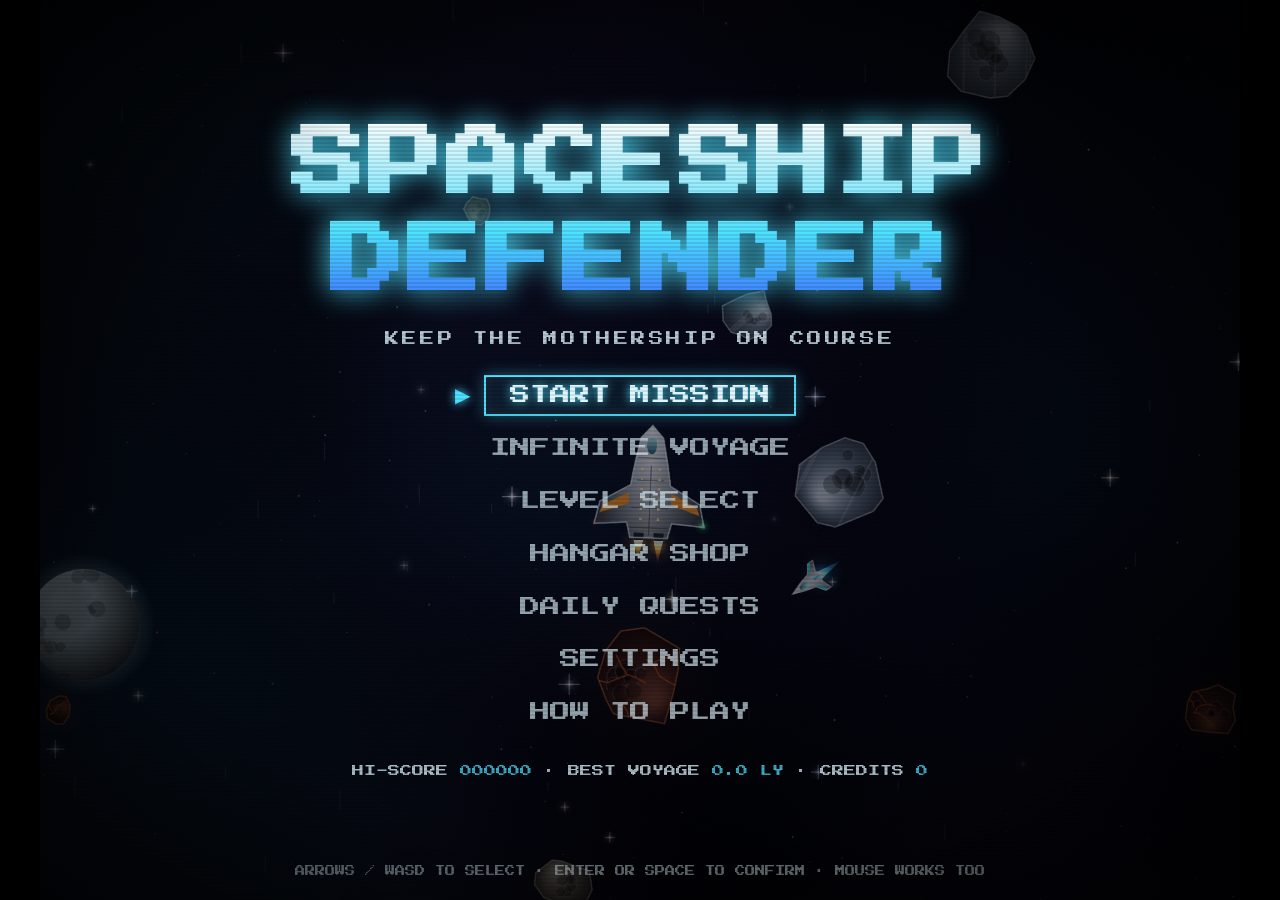
==== index.html @ 7ec01025 "Add files via upload" ====
<!DOCTYPE html>
<html lang="en">
<head>
  <meta charset="UTF-8">
  <meta name="viewport" content="width=device-width, initial-scale=1.0">
  <meta name="description" content="Spaceship Defender - an Atari-style arcade game. Protect the mothership from meteors and keep it on course.">
  <title>Spaceship Defender</title>
  <link rel="preconnect" href="https://fonts.googleapis.com">
  <link rel="preconnect" href="https://fonts.gstatic.com" crossorigin>
  <link href="https://fonts.googleapis.com/css2?family=Press+Start+2P&display=swap" rel="stylesheet">
  <link rel="stylesheet" href="css/styles.css">
</head>
<body>
  <!--
    The game is drawn on the <canvas>. Every <div class="screen"> is an HTML
    menu layered on top of it; js/ui/menu.js shows one at a time.
    Rows with class "item" are selectable:
      data-action="..."  runs that action (see ACTIONS in js/ui/menu.js)
      data-setting="..." is an option you change with left/right
      data-hint="..."    text shown at the bottom while the row is selected
  -->
  <div id="wrap">
    <canvas id="game"></canvas>

    <!-- ============ MAIN MENU ============ -->
    <div class="screen" id="menu-main">
      <h1 class="title">SPACESHIP<br>DEFENDER</h1>
      <p class="subtitle">KEEP THE MOTHERSHIP ON COURSE</p>
      <div class="items">
        <div class="item" data-action="start">START MISSION</div>
        <div class="item" data-action="infinite">INFINITE VOYAGE</div>
        <div class="item" data-action="levels">LEVEL SELECT</div>
        <div class="item" data-action="shop">HANGAR SHOP</div>
        <div class="item" data-action="quests">DAILY QUESTS</div>
        <div class="item" data-action="settings">SETTINGS</div>
        <div class="item" data-action="help">HOW TO PLAY</div>
      </div>
      <p class="footer">
        HI-SCORE <span id="hi-main">000000</span> &middot;
        BEST VOYAGE <span id="voyage-main">0.0 LY</span> &middot;
        CREDITS <span id="credits-main">0</span>
      </p>
      <p class="navhint">ARROWS / WASD TO SELECT &middot; ENTER OR SPACE TO CONFIRM &middot; MOUSE WORKS TOO</p>
    </div>

    <!-- ============ LEVEL SELECT ============ -->
    <div class="screen" id="menu-levels" data-cols="5" data-escape="back">
      <h2>LEVEL SELECT</h2>
      <div class="level-grid" id="level-grid"></div>
      <div class="items">
        <div class="item" data-action="back" data-hint="">BACK</div>
      </div>
      <p class="hint"></p>
      <p class="navhint">25 LEVELS, EACH WITH ITS OWN TWIST &middot; CLEAR A LEVEL TO UNLOCK THE NEXT</p>
    </div>

    <!-- ============ SHOP ============ -->
    <div class="screen" id="menu-shop" data-escape="back">
      <h2>HANGAR SHOP</h2>
      <div class="shop-top">
        <canvas id="shop-preview" width="320" height="140"></canvas>
        <p class="credits-line">CREDITS <span id="shop-credits">0</span></p>
      </div>
      <div class="shop-list" id="shop-list"></div>
      <div class="items">
        <div class="item" data-action="back" data-hint="">BACK</div>
      </div>
      <p class="hint"></p>
    </div>

    <!-- ============ DAILY QUESTS ============ -->
    <div class="screen" id="menu-quests" data-escape="back">
      <h2>DAILY QUESTS</h2>
      <p class="subtitle">NEW QUESTS IN <span id="quest-reset">00:00:00</span></p>
      <div class="quest-list" id="quest-list"></div>
      <p class="quest-bonus" id="quest-bonus"></p>
      <div class="items">
        <div class="item" data-action="back">BACK</div>
      </div>
    </div>

    <!-- ============ SETTINGS HUB ============ -->
    <div class="screen" id="menu-settings" data-escape="back">
      <h2>SETTINGS</h2>
      <div class="items">
        <div class="item" data-action="setGameplay" data-hint="DIFFICULTY, GAME SPEED, AUTO FIRE, HUD OPTIONS.">GAMEPLAY</div>
        <div class="item" data-action="setControls" data-hint="CONTROL STYLE, MOUSE AIM AND KEY REBINDING.">CONTROLS</div>
        <div class="item" data-action="setGraphics" data-hint="QUALITY, COLORS, EFFECTS, FULLSCREEN.">GRAPHICS</div>
        <div class="item" data-action="setAudio" data-hint="VOLUME AND SOUND EFFECTS.">AUDIO</div>
        <div class="item" id="reset-item" data-action="reset" data-hint="ERASE LEVELS, HIGH SCORES, CREDITS, UPGRADES AND PAINT JOBS.">RESET PROGRESS</div>
        <div class="item" data-action="back" data-hint="">BACK</div>
      </div>
      <p class="hint"></p>
    </div>

    <!-- ============ SETTINGS: GAMEPLAY ============ -->
    <div class="screen" id="menu-set-gameplay" data-escape="back">
      <h2>GAMEPLAY</h2>
      <div class="settings-list">
        <div class="item option" data-setting="difficulty" data-hint="EASY: BIGGER SAFE ZONE, SLOWER METEORS. HARD: SMALL SAFE ZONE, FAST METEORS, HEAVIER HITS."><span>DIFFICULTY</span><span class="value"></span></div>
        <div class="item option" data-setting="gameSpeed" data-hint="SLOW THE WHOLE GAME DOWN. GREAT FOR LEARNING OR FOR ACCESSIBILITY."><span>GAME SPEED</span><span class="value"></span></div>
        <div class="item option" data-setting="autoFire" data-hint="FIRE AUTOMATICALLY. IT STOPS AT 80% HEAT SO IT WON'T OVERHEAT YOU."><span>AUTO FIRE</span><span class="value"></span></div>
        <div class="item option" data-setting="autoPause" data-hint="PAUSE WHEN YOU SWITCH TABS OR CLICK OUTSIDE THE GAME."><span>AUTO PAUSE</span><span class="value"></span></div>
        <div class="item option" data-setting="guide" data-hint="SHOW THE COURSE LINE AND THE RED DANGER BOUNDARY AROUND THE MOTHERSHIP."><span>COURSE GUIDE</span><span class="value"></span></div>
        <div class="item option" data-setting="arrows" data-hint="ARROWS ON THE SCREEN EDGE WARN YOU ABOUT INCOMING METEORS."><span>METEOR ARROWS</span><span class="value"></span></div>
        <div class="item option" data-setting="popups" data-hint="FLOATING +POINTS TEXT WHEN YOU DESTROY METEORS."><span>SCORE POPUPS</span><span class="value"></span></div>
        <div class="item option" data-setting="hints" data-hint="SHOW PAUSE / FIX JAM KEY REMINDERS ON THE HUD."><span>HUD KEY HINTS</span><span class="value"></span></div>
        <div class="item center" data-action="back" data-hint="">BACK</div>
      </div>
      <p class="hint"></p>
    </div>

    <!-- ============ SETTINGS: CONTROLS ============ -->
    <div class="screen" id="menu-set-controls" data-escape="back">
      <h2>CONTROLS</h2>
      <div class="settings-list">
        <div class="item option" data-setting="controls" data-hint="CLASSIC: ROTATE + THRUST LIKE THE ARCADE. DIRECT: MOVE ANY DIRECTION. MOUSE AIM: MOVE WITH KEYS, AIM WITH THE MOUSE, LEFT-CLICK TO FIRE."><span>CONTROL STYLE</span><span class="value"></span></div>
        <div class="item center" data-action="keybinds" data-hint="CHANGE WHICH KEYS OR MOUSE BUTTONS DO WHAT.">CUSTOMIZE KEYS</div>
        <div class="item center" data-action="back" data-hint="">BACK</div>
      </div>
      <p class="hint"></p>
    </div>

    <!-- ============ SETTINGS: KEYBINDS ============ -->
    <div class="screen" id="menu-keybinds" data-escape="back">
      <h2>CUSTOMIZE KEYS</h2>
      <div class="bind-head"><span>ACTION</span><span>KEY 1 &nbsp; KEY 2</span></div>
      <div class="settings-list" id="bind-list"></div>
      <div class="settings-list">
        <div class="item center" data-action="resetKeys" data-hint="PUT EVERY KEY BACK TO THE DEFAULT.">RESET TO DEFAULTS</div>
        <div class="item center" data-action="back" data-hint="">BACK</div>
      </div>
      <p class="hint"></p>
    </div>

    <!-- ============ SETTINGS: GRAPHICS ============ -->
    <div class="screen" id="menu-set-graphics" data-escape="back">
      <h2>GRAPHICS</h2>
      <div class="settings-list">
        <div class="item option" data-setting="quality" data-hint="LOW: FEWER PARTICLES AND GLOWS. TRY IT IF THE GAME FEELS SLOW."><span>QUALITY</span><span class="value"></span></div>
        <div class="item option" data-setting="theme" data-hint="COLOR OF THE MENUS AND HUD."><span>HUD COLOR</span><span class="value"></span></div>
        <div class="item option" data-setting="shake" data-hint="SHAKE THE SCREEN ON BIG IMPACTS."><span>SCREEN SHAKE</span><span class="value"></span></div>
        <div class="item option" data-setting="reduceFlash" data-hint="TURNS OFF BLINKING TEXT AND TONES DOWN BRIGHT FLASHES."><span>REDUCE FLASHING</span><span class="value"></span></div>
        <div class="item option" data-setting="crt" data-hint="RETRO SCANLINES AND SCREEN VIGNETTE."><span>CRT EFFECT</span><span class="value"></span></div>
        <div class="item option" data-setting="fps" data-hint="SHOW FRAMES PER SECOND AT THE BOTTOM OF THE SCREEN."><span>SHOW FPS</span><span class="value"></span></div>
        <div class="item center" data-action="fullscreen" data-hint="SWITCH FULLSCREEN ON OR OFF.">TOGGLE FULLSCREEN</div>
        <div class="item center" data-action="back" data-hint="">BACK</div>
      </div>
      <p class="hint"></p>
    </div>

    <!-- ============ SETTINGS: AUDIO ============ -->
    <div class="screen" id="menu-set-audio" data-escape="back">
      <h2>AUDIO</h2>
      <div class="settings-list">
        <div class="item option" data-setting="sound" data-hint="TURN ALL GAME AUDIO ON OR OFF."><span>SOUND</span><span class="value"></span></div>
        <div class="item option" data-setting="volume" data-hint="MASTER VOLUME."><span>VOLUME</span><span class="value"></span></div>
        <div class="item option" data-setting="alarm" data-hint="BEEPING ALARM WHEN THE MOTHERSHIP IS FAR OFF COURSE."><span>COURSE ALARM</span><span class="value"></span></div>
        <div class="item option" data-setting="heartbeat" data-hint="THE CLASSIC ARCADE THUMP-THUMP THAT SPEEDS UP DURING A WAVE."><span>HEARTBEAT</span><span class="value"></span></div>
        <div class="item center" data-action="back" data-hint="">BACK</div>
      </div>
      <p class="hint"></p>
    </div>

    <!-- ============ HOW TO PLAY ============ -->
    <div class="screen" id="menu-help" data-escape="back">
      <h2>HOW TO PLAY</h2>
      <div class="help">
        <section>
          <h3>THE MISSION</h3>
          <p>Guard the mothership. Meteors don't destroy it - they knock it <b>off course</b>. Drift past the red boundary and the mission fails.</p>
          <p>After a hit it is <b>destabilized</b>, then its autopilot steers it back.</p>
        </section>
        <section>
          <h3>YOUR DEFENDER</h3>
          <p>Your ship can take <b>3 hits</b> (more with hull upgrades). The last one ends the game.</p>
          <p>Classic: rotate + thrust. Direct: move any way. Mouse aim: move with keys, aim with the mouse.</p>
        </section>
        <section>
          <h3>BLASTER</h3>
          <p><kbd>SPACE</kbd> or <kbd>LEFT-CLICK</kbd> fires. Every shot adds <b>heat</b> - overheat and you must wait to cool.</p>
          <p>Hot blasters can <b>jam</b>. Tap <kbd>F</kbd> to clear it!</p>
        </section>
        <section>
          <h3>METEORS</h3>
          <p>Rock: 1 hit, splits apart. <b>Magma</b>: red-hot, takes 2 hits. <b>Iron</b>: several hits, pushes hard. <b>Comets</b>: tiny and fast.</p>
        </section>
        <section>
          <h3>SHOP &amp; QUESTS</h3>
          <p>Destroying meteors earns <b>credits</b>. Spend them in the hangar shop on upgrades and paint jobs.</p>
          <p>Finish daily quests for bonus credits.</p>
        </section>
        <section>
          <h3>25 LEVELS, 25 TWISTS</h3>
          <p>Every level has a <b>twist</b>: solar wind, darkness, EMP blasts, minefields, gravity wells, giant meteors and more.</p>
          <p><b>Infinite Voyage</b> never ends - each new sector rolls a random twist.</p>
        </section>
      </div>
      <div class="items">
        <div class="item" data-action="back">BACK</div>
      </div>
    </div>

    <!-- ============ PAUSE ============ -->
    <div class="screen" id="menu-pause" data-escape="resume">
      <h2>PAUSED</h2>
      <div class="items">
        <div class="item" data-action="resume">RESUME</div>
        <div class="item" data-action="restart">RESTART</div>
        <div class="item" data-action="settings">SETTINGS</div>
        <div class="item" data-action="main">QUIT TO MENU</div>
      </div>
    </div>

    <!-- ============ GAME OVER ============ -->
    <div class="screen" id="menu-over">
      <h2 id="over-title" class="danger">GAME OVER</h2>
      <p class="reason" id="over-reason"></p>
      <div class="stats" id="over-stats"></div>
      <p class="newhi" id="over-newhi">NEW BEST!</p>
      <div class="items">
        <div class="item" id="over-retry" data-action="retry">RETRY LEVEL</div>
        <div class="item" data-action="shop">HANGAR SHOP</div>
        <div class="item" data-action="main">MAIN MENU</div>
      </div>
    </div>

    <!-- ============ VICTORY (after the level 25 black hole) ============ -->
    <div class="screen" id="menu-victory">
      <h2>THE END...?</h2>
      <p class="reason">THE MOTHERSHIP MADE IT THROUGH THE BELT - STRAIGHT INTO A BLACK HOLE. THE MOTHERSHIP, YOUR DEFENDER AND EVERY METEOR AROUND THEM WERE SWALLOWED WHOLE. WHERE DID THEY GO? NOBODY KNOWS.</p>
      <div class="stats" id="win-stats"></div>
      <p class="newhi" id="win-newhi">NEW HIGH SCORE!</p>
      <div class="items">
        <div class="item" data-action="infinite">PLAY INFINITE VOYAGE</div>
        <div class="item" data-action="main">MAIN MENU</div>
      </div>
    </div>

    <div id="toasts"></div>
    <div id="crt"></div>
  </div>

  <!-- Load order matters: each file can use anything defined in the files above it.
       See the comment at the top of js/core/utils.js for what each file does. -->
  <script src="js/core/utils.js"></script>
  <script src="js/core/config.js"></script>
  <script src="js/core/progress.js"></script>
  <script src="js/audio/sound.js"></script>
  <script src="js/gfx/sprites.js"></script>
  <script src="js/gfx/space.js"></script>
  <script src="js/game/entities.js"></script>
  <script src="js/game/game.js"></script>
  <script src="js/game/render.js"></script>
  <script src="js/ui/menu.js"></script>
  <script src="js/input.js"></script>
  <script src="js/main.js"></script>
</body>
</html>
---- css/styles.css ----
/* =========================================================
   SPACESHIP DEFENDER - STYLES
   The game itself is drawn on a <canvas>. Everything in this
   file styles the HTML menus that sit on top of the canvas
   (main menu, shop, quests, settings, etc.).

   Sizes use "cqw" (container query width) units, so the menus
   scale together with the 4:3 game area on any screen size.
   1cqw = 1% of the game area's width.
   ========================================================= */

/* Theme colors. js/core/config.js overwrites these at runtime
   when the player picks a different HUD color in settings. */
:root {
  --fg: #dff6ff;
  --accent: #4de1ff;
  --warn: #ffd84d;
  --danger: #ff4f5e;
}

* {
  box-sizing: border-box;
  margin: 0;
  padding: 0;
}

html,
body {
  height: 100%;
  background: #000;
  overflow: hidden;
}

body {
  display: flex;
  align-items: center;
  justify-content: center;
  font-family: 'Press Start 2P', monospace;
  color: var(--fg);
  user-select: none;
}

/* 4:3 play area that scales to fit the window */
#wrap {
  position: relative;
  width: min(100vw, calc(100vh * 4 / 3));
  aspect-ratio: 4 / 3;
  container-type: inline-size;
  background: #000;
  overflow: hidden;
}

#game {
  position: absolute;
  inset: 0;
  width: 100%;
  height: 100%;
  display: block;
}

/* CRT scanlines + vignette (toggle in settings) */
#crt {
  position: absolute;
  inset: 0;
  pointer-events: none;
  z-index: 10;
  background:
    repeating-linear-gradient(to bottom, rgba(0, 0, 0, 0) 0, rgba(0, 0, 0, 0) 2px, rgba(0, 0, 0, 0.2) 3px, rgba(0, 0, 0, 0) 4px),
    radial-gradient(ellipse at center, rgba(0, 0, 0, 0) 60%, rgba(0, 0, 0, 0.55) 100%);
}

#crt.off {
  display: none;
}

/* ---------- Menu screens ----------
   Every menu is a .screen. Only the one with .active is shown.
   Selectable rows are .item elements (see js/ui/menu.js). */
.screen {
  position: absolute;
  inset: 0;
  z-index: 5;
  display: none;
  flex-direction: column;
  align-items: center;
  justify-content: center;
  gap: 1.8cqw;
  padding: 3cqw;
  text-align: center;
  background: radial-gradient(ellipse at center, rgba(2, 4, 16, 0.45) 0%, rgba(0, 0, 0, 0.8) 100%);
}

.screen.active {
  display: flex;
  animation: fadein 0.25s ease-out;
}

.title {
  font-size: 6.2cqw;
  line-height: 1.3;
  letter-spacing: 0.3cqw;
  background: linear-gradient(180deg, #ffffff 0%, var(--accent) 60%, #3a6bff 100%);
  -webkit-background-clip: text;
  background-clip: text;
  color: transparent;
  filter: drop-shadow(0 0 1.2cqw var(--accent));
  animation: flicker 5s infinite;
}

.subtitle {
  font-size: 1.2cqw;
  letter-spacing: 0.3cqw;
  opacity: 0.8;
  margin-bottom: 0.6cqw;
}

h2 {
  font-size: 3.2cqw;
  color: var(--fg);
  text-shadow: 0 0 1cqw var(--accent);
  margin-bottom: 0.3cqw;
}

h2.danger {
  color: var(--danger);
  text-shadow: 0 0 1cqw var(--danger);
}

.items {
  display: flex;
  flex-direction: column;
  align-items: center;
  gap: 1cqw;
}

.item {
  position: relative;
  font-size: 1.7cqw;
  padding: 0.7cqw 2cqw;
  border: 0.2cqw solid transparent;
  cursor: pointer;
  opacity: 0.65;
  transition: opacity 0.1s, background 0.1s;
}

.item.selected {
  opacity: 1;
  border-color: var(--accent);
  background: rgba(77, 225, 255, 0.08);
  text-shadow: 0 0 0.8cqw var(--accent);
  box-shadow: 0 0 1.2cqw rgba(77, 225, 255, 0.35), inset 0 0 1cqw rgba(255, 255, 255, 0.06);
}

/* Blinking arrow next to the selected row */
.item.selected::before {
  content: '\25B6';
  position: absolute;
  left: -2.6cqw;
  top: 50%;
  transform: translateY(-50%);
  font-family: sans-serif;
  color: var(--accent);
  animation: blink 0.8s steps(2) infinite;
}

.item.disabled {
  opacity: 0.25;
  cursor: not-allowed;
}

.footer {
  font-size: 1cqw;
  line-height: 1.8;
  opacity: 0.75;
  margin-top: 0.6cqw;
}

.footer span {
  color: var(--accent);
}

.navhint {
  position: absolute;
  bottom: 2cqw;
  font-size: 0.85cqw;
  opacity: 0.45;
}

/* ---------- Level select ---------- */
.level-grid {
  display: grid;
  grid-template-columns: repeat(5, 1fr);
  gap: 0.9cqw;
  width: 82cqw;
}

.level-card {
  display: flex;
  flex-direction: column;
  align-items: center;
  gap: 0.5cqw;
  padding: 0.8cqw 0.5cqw;
  border-color: rgba(255, 255, 255, 0.15);
  background: rgba(10, 20, 40, 0.4);
}

.level-card.selected::before {
  display: none;
}

.level-card .lnum {
  font-size: 1.9cqw;
}

.level-card .lname {
  font-size: 0.75cqw;
  line-height: 1.4;
}

.level-card .ltwist {
  font-size: 0.6cqw;
  color: var(--warn);
  min-height: 0.9cqw;
}

/* ---------- Shop ---------- */
.shop-top {
  display: flex;
  align-items: center;
  gap: 3cqw;
}

#shop-preview {
  width: 16cqw;
  height: 7cqw;
  border: 0.15cqw solid rgba(255, 255, 255, 0.15);
  background: rgba(5, 10, 25, 0.6);
}

.credits-line {
  font-size: 1.6cqw;
}

.credits-line span {
  color: var(--warn);
  text-shadow: 0 0 0.8cqw var(--warn);
}

.shop-list {
  display: flex;
  flex-direction: column;
  gap: 0.35cqw;
  width: 70cqw;
}

.shop-head {
  font-size: 1cqw;
  text-align: left;
  color: var(--accent);
  opacity: 0.8;
  margin: 0.6cqw 0 0.2cqw;
  letter-spacing: 0.2cqw;
}

.shop-row {
  display: grid;
  grid-template-columns: 1fr auto 13cqw;
  align-items: center;
  gap: 1.5cqw;
  font-size: 1.15cqw;
  padding: 0.55cqw 1.4cqw;
  text-align: left;
}

.shop-row .scost {
  text-align: right;
  color: var(--warn);
}

.shop-row.cant .scost {
  color: var(--danger);
}

.shop-row.owned .scost {
  color: var(--accent);
}

.pip {
  display: inline-block;
  width: 0.9cqw;
  height: 0.9cqw;
  margin-left: 0.35cqw;
  border: 0.15cqw solid var(--fg);
  opacity: 0.6;
}

.pip.on {
  background: var(--accent);
  border-color: var(--accent);
  box-shadow: 0 0 0.6cqw var(--accent);
  opacity: 1;
}

.swatch {
  display: inline-block;
  width: 1cqw;
  height: 1cqw;
  margin-right: 0.9cqw;
  vertical-align: middle;
}

/* ---------- Daily quests ---------- */
.quest-list {
  display: flex;
  flex-direction: column;
  gap: 1.4cqw;
  width: 64cqw;
}

.quest {
  padding: 1.3cqw 1.6cqw;
  border: 0.2cqw solid rgba(255, 255, 255, 0.18);
  background: rgba(10, 20, 40, 0.55);
  text-align: left;
}

.quest.done {
  border-color: var(--warn);
  box-shadow: 0 0 1cqw rgba(255, 216, 77, 0.3);
}

.qtop {
  display: flex;
  justify-content: space-between;
  gap: 2cqw;
  font-size: 1.15cqw;
  line-height: 1.5;
}

.qreward {
  color: var(--warn);
  white-space: nowrap;
}

.qbar {
  height: 1cqw;
  margin: 1cqw 0 0.7cqw;
  border: 0.15cqw solid rgba(255, 255, 255, 0.35);
}

.qbar i {
  display: block;
  height: 100%;
  background: linear-gradient(90deg, var(--accent), var(--warn));
}

.qprog {
  font-size: 0.85cqw;
  opacity: 0.7;
}

.quest-bonus {
  font-size: 1.05cqw;
  color: var(--warn);
}

/* ---------- Settings ---------- */
.settings-list {
  display: flex;
  flex-direction: column;
  gap: 0.5cqw;
  width: 66cqw;
}

.settings-list .item {
  font-size: 1.4cqw;
  padding: 0.65cqw 1.6cqw;
}

.option {
  display: flex;
  justify-content: space-between;
}

.item.center {
  text-align: center;
}

.hint {
  font-size: 0.95cqw;
  line-height: 1.7;
  opacity: 0.75;
  max-width: 66cqw;
  min-height: 3.3cqw;
}

.hint.bad {
  color: var(--danger);
  opacity: 1;
}

/* ---------- Key rebinding ---------- */
.bind-head {
  display: flex;
  justify-content: space-between;
  width: 66cqw;
  padding: 0 1.6cqw;
  font-size: 0.85cqw;
  opacity: 0.6;
}

.bind-row {
  display: flex;
  justify-content: space-between;
  align-items: center;
}

.bkeys b {
  display: inline-block;
  min-width: 9cqw;
  margin-left: 0.8cqw;
  padding: 0.3cqw 0.6cqw;
  border: 0.15cqw solid rgba(255, 255, 255, 0.3);
  font-weight: normal;
  font-size: 1.1cqw;
  text-align: center;
}

.bind-row.capturing .bkeys b {
  border-color: var(--warn);
  color: var(--warn);
  animation: blink 0.6s steps(2) infinite;
}

/* While aiming with the mouse the game draws its own crosshair */
#wrap.hide-cursor {
  cursor: none;
}

/* ---------- How to play ---------- */
.help {
  display: grid;
  grid-template-columns: 1fr 1fr 1fr;
  gap: 2cqw 3cqw;
  max-width: 90cqw;
  text-align: left;
}

.help h3 {
  font-size: 1.2cqw;
  color: var(--accent);
  margin-bottom: 0.8cqw;
  text-shadow: 0 0 0.6cqw var(--accent);
}

.help p {
  font-size: 0.9cqw;
  line-height: 1.9;
  text-transform: uppercase;
  opacity: 0.9;
  margin-bottom: 0.5cqw;
}

.help b {
  color: var(--warn);
  font-weight: normal;
}

kbd {
  display: inline-block;
  font-family: inherit;
  font-size: 0.8cqw;
  padding: 0.15cqw 0.45cqw;
  margin: 0 0.1cqw;
  border: 0.15cqw solid var(--fg);
}

/* ---------- Game over / victory ---------- */
.reason {
  font-size: 1.1cqw;
  line-height: 1.9;
  max-width: 66cqw;
  opacity: 0.85;
}

.stats {
  font-size: 1.4cqw;
  line-height: 2.2;
}

.stats span {
  color: var(--accent);
}

.newhi {
  font-size: 1.2cqw;
  color: var(--warn);
  animation: blink 0.6s steps(2) infinite;
  visibility: hidden;
}

.newhi.show {
  visibility: visible;
}

/* ---------- Toast notifications (quest complete, etc.) ---------- */
#toasts {
  position: absolute;
  top: 9cqw;
  left: 50%;
  transform: translateX(-50%);
  z-index: 8;
  display: flex;
  flex-direction: column;
  align-items: center;
  gap: 0.8cqw;
  pointer-events: none;
}

.toast {
  padding: 1cqw 1.6cqw;
  border: 0.2cqw solid var(--warn);
  background: rgba(5, 10, 25, 0.88);
  box-shadow: 0 0 1.4cqw rgba(255, 216, 77, 0.35);
  color: var(--warn);
  font-size: 1.05cqw;
  text-align: center;
  animation: toastin 0.3s ease-out;
  transition: opacity 0.5s;
}

.toast span {
  display: block;
  margin-top: 0.6cqw;
  font-size: 0.8cqw;
  color: var(--fg);
}

.toast.out {
  opacity: 0;
}

/* ---------- Animations ---------- */
@keyframes blink {
  50% { opacity: 0; }
}

@keyframes fadein {
  from { opacity: 0; }
  to { opacity: 1; }
}

@keyframes toastin {
  from { opacity: 0; transform: translateY(-1cqw); }
  to { opacity: 1; transform: translateY(0); }
}

@keyframes flicker {
  0%, 96%, 100% { opacity: 1; }
  97% { opacity: 0.7; }
  98% { opacity: 1; }
  99% { opacity: 0.8; }
}
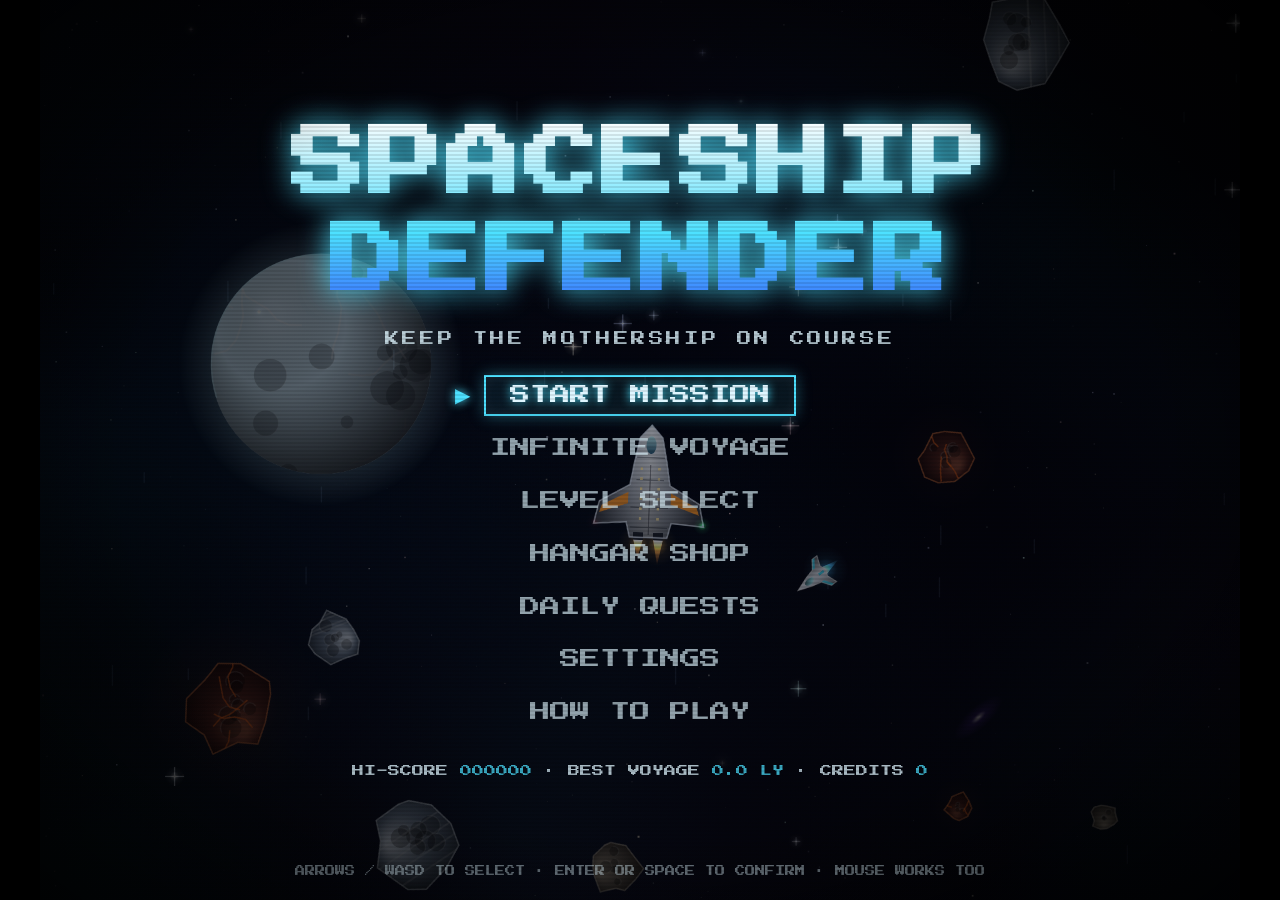
==== commit d03f5852: "Expand to 40 levels and add more shop items - Expand the mission from 25 to 40 levels. New twists: S" ====
--- a/index.html
+++ b/index.html
@@ -44,14 +44,14 @@
     </div>
 
     <!-- ============ LEVEL SELECT ============ -->
-    <div class="screen" id="menu-levels" data-cols="5" data-escape="back">
+    <div class="screen" id="menu-levels" data-cols="8" data-escape="back">
       <h2>LEVEL SELECT</h2>
       <div class="level-grid" id="level-grid"></div>
       <div class="items">
         <div class="item" data-action="back" data-hint="">BACK</div>
       </div>
       <p class="hint"></p>
-      <p class="navhint">25 LEVELS, EACH WITH ITS OWN TWIST &middot; CLEAR A LEVEL TO UNLOCK THE NEXT</p>
+      <p class="navhint">40 LEVELS, EACH WITH ITS OWN TWIST &middot; CLEAR A LEVEL TO UNLOCK THE NEXT</p>
     </div>
 
     <!-- ============ SHOP ============ -->
@@ -187,12 +187,12 @@
         </section>
         <section>
           <h3>SHOP &amp; QUESTS</h3>
-          <p>Destroying meteors earns <b>credits</b>. Spend them in the hangar shop on upgrades and paint jobs.</p>
+          <p>Destroying meteors earns <b>credits</b>. Spend them in the hangar shop on upgrades (shields, piercing bolts, salvage drones and more) and paint jobs.</p>
           <p>Finish daily quests for bonus credits.</p>
         </section>
         <section>
-          <h3>25 LEVELS, 25 TWISTS</h3>
-          <p>Every level has a <b>twist</b>: solar wind, darkness, EMP blasts, minefields, gravity wells, giant meteors and more.</p>
+          <h3>40 LEVELS, 40 TWISTS</h3>
+          <p>Every level has a <b>twist</b>: solar wind, darkness, EMP blasts, minefields, cloaked meteors, crossed controls and more.</p>
           <p><b>Infinite Voyage</b> never ends - each new sector rolls a random twist.</p>
         </section>
       </div>
@@ -225,7 +225,7 @@
       </div>
     </div>
 
-    <!-- ============ VICTORY (after the level 25 black hole) ============ -->
+    <!-- ============ VICTORY (after the level 40 black hole) ============ -->
     <div class="screen" id="menu-victory">
       <h2>THE END...?</h2>
       <p class="reason">THE MOTHERSHIP MADE IT THROUGH THE BELT - STRAIGHT INTO A BLACK HOLE. THE MOTHERSHIP, YOUR DEFENDER AND EVERY METEOR AROUND THEM WERE SWALLOWED WHOLE. WHERE DID THEY GO? NOBODY KNOWS.</p>
--- a/css/styles.css
+++ b/css/styles.css
@@ -189,9 +189,9 @@
 /* ---------- Level select ---------- */
 .level-grid {
   display: grid;
-  grid-template-columns: repeat(5, 1fr);
-  gap: 0.9cqw;
-  width: 82cqw;
+  grid-template-columns: repeat(8, 1fr);
+  gap: 0.7cqw;
+  width: 92cqw;
 }
 
 .level-card {
@@ -209,16 +209,16 @@
 }
 
 .level-card .lnum {
-  font-size: 1.9cqw;
+  font-size: 1.7cqw;
 }
 
 .level-card .lname {
-  font-size: 0.75cqw;
+  font-size: 0.62cqw;
   line-height: 1.4;
 }
 
 .level-card .ltwist {
-  font-size: 0.6cqw;
+  font-size: 0.52cqw;
   color: var(--warn);
   min-height: 0.9cqw;
 }
@@ -246,11 +246,23 @@
   text-shadow: 0 0 0.8cqw var(--warn);
 }
 
+#menu-shop {
+  gap: 1.2cqw;
+}
+
+/* Two columns: upgrades on the left, paint jobs on the right */
 .shop-list {
-  display: flex;
-  flex-direction: column;
-  gap: 0.35cqw;
-  width: 70cqw;
+  display: grid;
+  grid-template-columns: 1fr 1fr;
+  align-items: start;
+  gap: 3.4cqw;
+  width: 90cqw;
+}
+
+.shop-col {
+  display: flex;
+  flex-direction: column;
+  gap: 0.3cqw;
 }
 
 .shop-head {
@@ -264,11 +276,11 @@
 
 .shop-row {
   display: grid;
-  grid-template-columns: 1fr auto 13cqw;
-  align-items: center;
-  gap: 1.5cqw;
-  font-size: 1.15cqw;
-  padding: 0.55cqw 1.4cqw;
+  grid-template-columns: 1fr auto 9cqw;
+  align-items: center;
+  gap: 1cqw;
+  font-size: 0.95cqw;
+  padding: 0.45cqw 1cqw;
   text-align: left;
 }
 
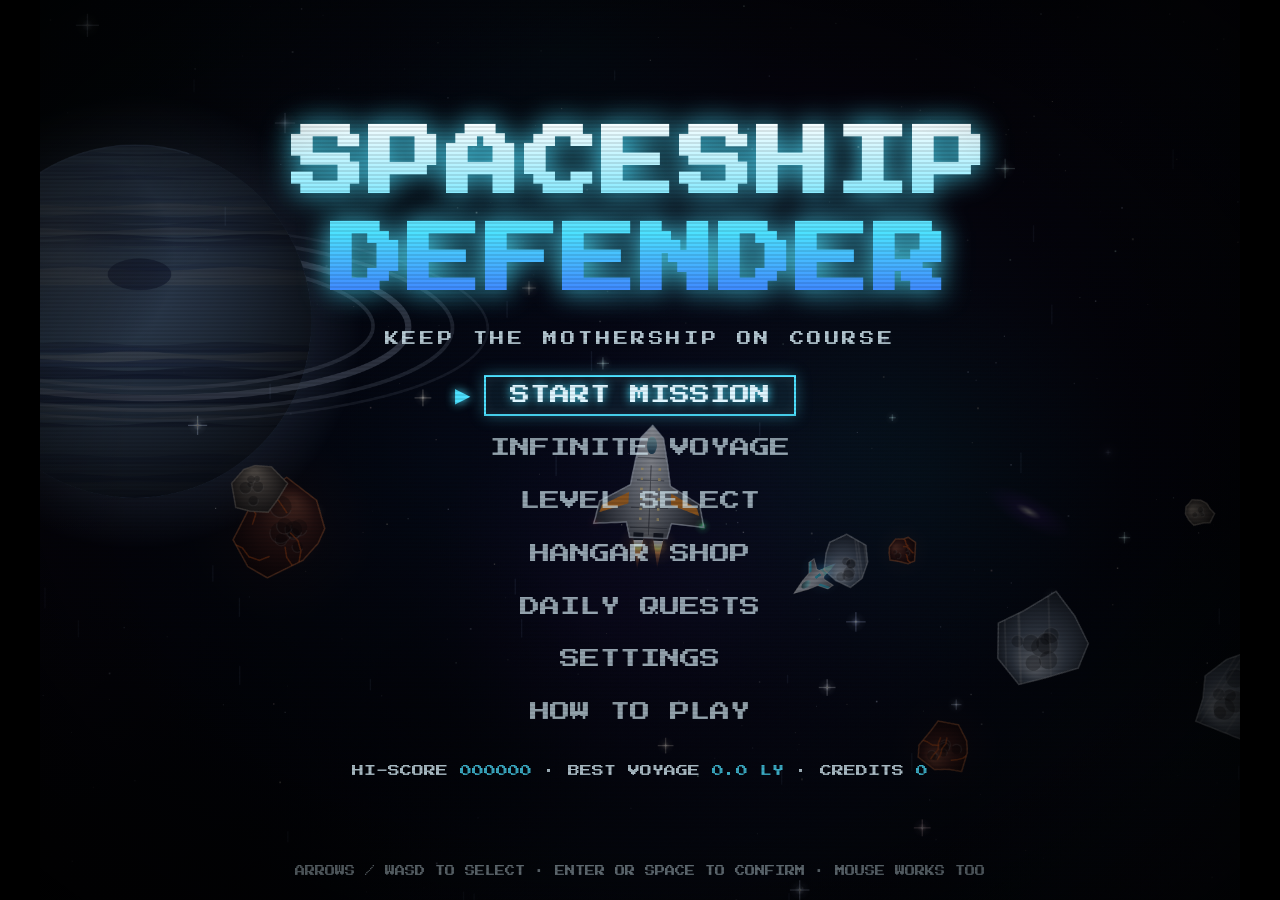
==== commit 32dc3d63: "Make menus scrollable and bust stale browser caches Menu screens were clipped with no way to scroll " ====
--- a/index.html
+++ b/index.html
@@ -8,7 +8,7 @@
   <link rel="preconnect" href="https://fonts.googleapis.com">
   <link rel="preconnect" href="https://fonts.gstatic.com" crossorigin>
   <link href="https://fonts.googleapis.com/css2?family=Press+Start+2P&display=swap" rel="stylesheet">
-  <link rel="stylesheet" href="css/styles.css">
+  <link rel="stylesheet" href="css/styles.css?v=2">
 </head>
 <body>
   <!--
@@ -242,18 +242,20 @@
   </div>
 
   <!-- Load order matters: each file can use anything defined in the files above it.
+       The ?v=N on each file makes browsers download fresh copies after an update:
+       bump N (in every link) whenever you publish changes.
        See the comment at the top of js/core/utils.js for what each file does. -->
-  <script src="js/core/utils.js"></script>
-  <script src="js/core/config.js"></script>
-  <script src="js/core/progress.js"></script>
-  <script src="js/audio/sound.js"></script>
-  <script src="js/gfx/sprites.js"></script>
-  <script src="js/gfx/space.js"></script>
-  <script src="js/game/entities.js"></script>
-  <script src="js/game/game.js"></script>
-  <script src="js/game/render.js"></script>
-  <script src="js/ui/menu.js"></script>
-  <script src="js/input.js"></script>
-  <script src="js/main.js"></script>
+  <script src="js/core/utils.js?v=2"></script>
+  <script src="js/core/config.js?v=2"></script>
+  <script src="js/core/progress.js?v=2"></script>
+  <script src="js/audio/sound.js?v=2"></script>
+  <script src="js/gfx/sprites.js?v=2"></script>
+  <script src="js/gfx/space.js?v=2"></script>
+  <script src="js/game/entities.js?v=2"></script>
+  <script src="js/game/game.js?v=2"></script>
+  <script src="js/game/render.js?v=2"></script>
+  <script src="js/ui/menu.js?v=2"></script>
+  <script src="js/input.js?v=2"></script>
+  <script src="js/main.js?v=2"></script>
 </body>
 </html>
--- a/css/styles.css
+++ b/css/styles.css
@@ -83,9 +83,15 @@
   display: none;
   flex-direction: column;
   align-items: center;
-  justify-content: center;
+  /* "safe" keeps the top reachable when a screen is taller than the game area */
+  justify-content: safe center;
   gap: 1.8cqw;
   padding: 3cqw;
+  /* Scroll if a screen doesn't fit (small windows, big minimum font sizes) */
+  overflow-y: auto;
+  overscroll-behavior: contain;
+  scrollbar-width: thin;
+  scrollbar-color: var(--accent) transparent;
   text-align: center;
   background: radial-gradient(ellipse at center, rgba(2, 4, 16, 0.45) 0%, rgba(0, 0, 0, 0.8) 100%);
 }
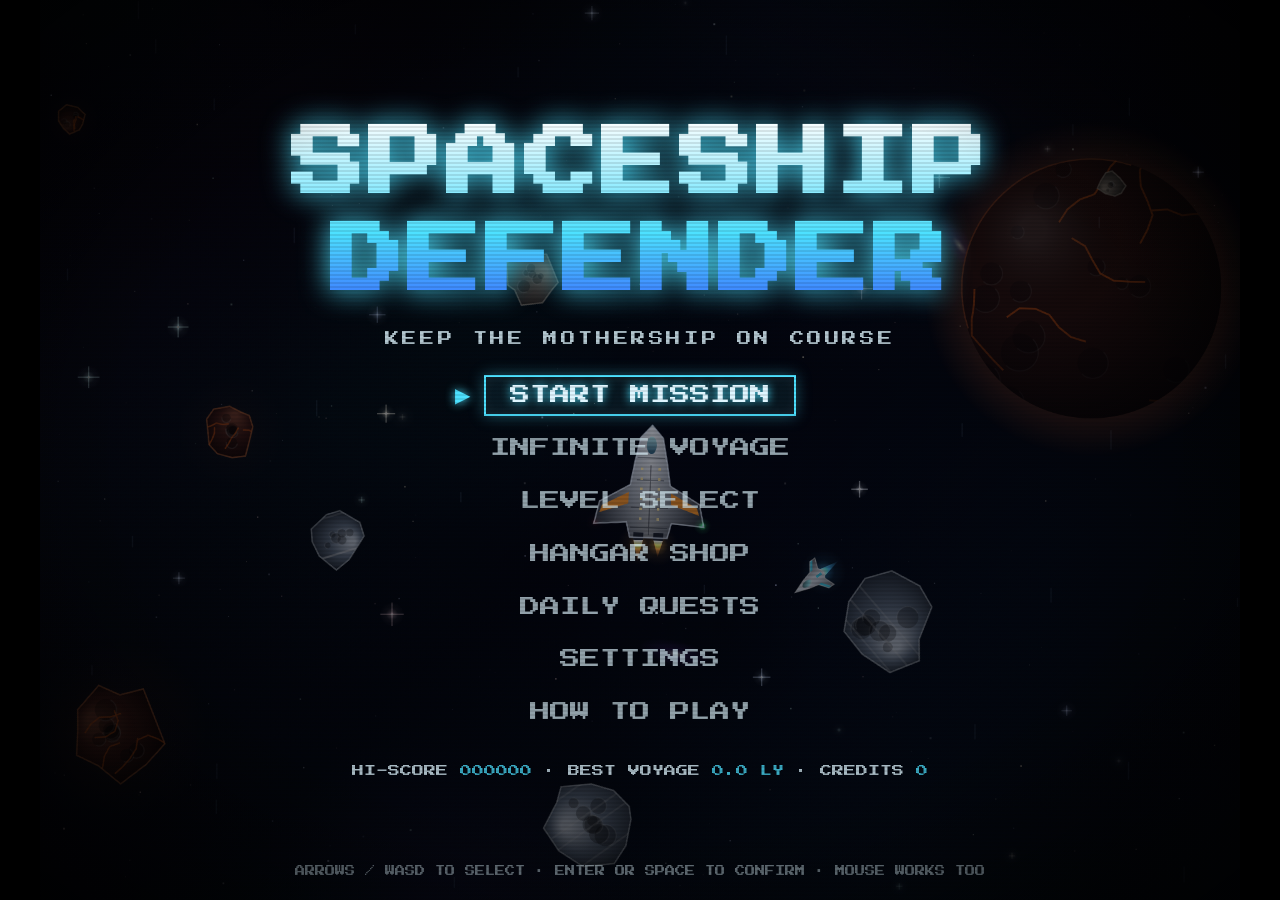
==== commit 371104b0: "Strip comments from the project source files while preserving LICENSE and README" ====
--- a/index.html
+++ b/index.html
@@ -11,18 +11,9 @@
   <link rel="stylesheet" href="css/styles.css?v=2">
 </head>
 <body>
-  <!--
-    The game is drawn on the <canvas>. Every <div class="screen"> is an HTML
-    menu layered on top of it; js/ui/menu.js shows one at a time.
-    Rows with class "item" are selectable:
-      data-action="..."  runs that action (see ACTIONS in js/ui/menu.js)
-      data-setting="..." is an option you change with left/right
-      data-hint="..."    text shown at the bottom while the row is selected
-  -->
   <div id="wrap">
     <canvas id="game"></canvas>
 
-    <!-- ============ MAIN MENU ============ -->
     <div class="screen" id="menu-main">
       <h1 class="title">SPACESHIP<br>DEFENDER</h1>
       <p class="subtitle">KEEP THE MOTHERSHIP ON COURSE</p>
@@ -43,7 +34,6 @@
       <p class="navhint">ARROWS / WASD TO SELECT &middot; ENTER OR SPACE TO CONFIRM &middot; MOUSE WORKS TOO</p>
     </div>
 
-    <!-- ============ LEVEL SELECT ============ -->
     <div class="screen" id="menu-levels" data-cols="8" data-escape="back">
       <h2>LEVEL SELECT</h2>
       <div class="level-grid" id="level-grid"></div>
@@ -54,7 +44,6 @@
       <p class="navhint">40 LEVELS, EACH WITH ITS OWN TWIST &middot; CLEAR A LEVEL TO UNLOCK THE NEXT</p>
     </div>
 
-    <!-- ============ SHOP ============ -->
     <div class="screen" id="menu-shop" data-escape="back">
       <h2>HANGAR SHOP</h2>
       <div class="shop-top">
@@ -68,7 +57,6 @@
       <p class="hint"></p>
     </div>
 
-    <!-- ============ DAILY QUESTS ============ -->
     <div class="screen" id="menu-quests" data-escape="back">
       <h2>DAILY QUESTS</h2>
       <p class="subtitle">NEW QUESTS IN <span id="quest-reset">00:00:00</span></p>
@@ -79,7 +67,6 @@
       </div>
     </div>
 
-    <!-- ============ SETTINGS HUB ============ -->
     <div class="screen" id="menu-settings" data-escape="back">
       <h2>SETTINGS</h2>
       <div class="items">
@@ -93,7 +80,6 @@
       <p class="hint"></p>
     </div>
 
-    <!-- ============ SETTINGS: GAMEPLAY ============ -->
     <div class="screen" id="menu-set-gameplay" data-escape="back">
       <h2>GAMEPLAY</h2>
       <div class="settings-list">
@@ -110,18 +96,16 @@
       <p class="hint"></p>
     </div>
 
-    <!-- ============ SETTINGS: CONTROLS ============ -->
     <div class="screen" id="menu-set-controls" data-escape="back">
       <h2>CONTROLS</h2>
       <div class="settings-list">
-        <div class="item option" data-setting="controls" data-hint="CLASSIC: ROTATE + THRUST LIKE THE ARCADE. DIRECT: MOVE ANY DIRECTION. MOUSE AIM: MOVE WITH KEYS, AIM WITH THE MOUSE, LEFT-CLICK TO FIRE."><span>CONTROL STYLE</span><span class="value"></span></div>
+        <div class="item option" data-setting="controls" data-hint="CLASSIC: ROTATE + THRUST LIKE THE ARCADE. DIRECT: MOVE ANY DIRECTION. MOUSE AIM: MOVE WITH KEYS, AIM WITH THE MOUSE, LEFT-CLICK TO FIRE."><span>CONTROL TYPE</span><span class="value"></span></div>
         <div class="item center" data-action="keybinds" data-hint="CHANGE WHICH KEYS OR MOUSE BUTTONS DO WHAT.">CUSTOMIZE KEYS</div>
         <div class="item center" data-action="back" data-hint="">BACK</div>
       </div>
       <p class="hint"></p>
     </div>
 
-    <!-- ============ SETTINGS: KEYBINDS ============ -->
     <div class="screen" id="menu-keybinds" data-escape="back">
       <h2>CUSTOMIZE KEYS</h2>
       <div class="bind-head"><span>ACTION</span><span>KEY 1 &nbsp; KEY 2</span></div>
@@ -133,7 +117,6 @@
       <p class="hint"></p>
     </div>
 
-    <!-- ============ SETTINGS: GRAPHICS ============ -->
     <div class="screen" id="menu-set-graphics" data-escape="back">
       <h2>GRAPHICS</h2>
       <div class="settings-list">
@@ -149,7 +132,6 @@
       <p class="hint"></p>
     </div>
 
-    <!-- ============ SETTINGS: AUDIO ============ -->
     <div class="screen" id="menu-set-audio" data-escape="back">
       <h2>AUDIO</h2>
       <div class="settings-list">
@@ -162,7 +144,6 @@
       <p class="hint"></p>
     </div>
 
-    <!-- ============ HOW TO PLAY ============ -->
     <div class="screen" id="menu-help" data-escape="back">
       <h2>HOW TO PLAY</h2>
       <div class="help">
@@ -201,7 +182,6 @@
       </div>
     </div>
 
-    <!-- ============ PAUSE ============ -->
     <div class="screen" id="menu-pause" data-escape="resume">
       <h2>PAUSED</h2>
       <div class="items">
@@ -212,7 +192,6 @@
       </div>
     </div>
 
-    <!-- ============ GAME OVER ============ -->
     <div class="screen" id="menu-over">
       <h2 id="over-title" class="danger">GAME OVER</h2>
       <p class="reason" id="over-reason"></p>
@@ -225,7 +204,6 @@
       </div>
     </div>
 
-    <!-- ============ VICTORY (after the level 40 black hole) ============ -->
     <div class="screen" id="menu-victory">
       <h2>THE END...?</h2>
       <p class="reason">THE MOTHERSHIP MADE IT THROUGH THE BELT - STRAIGHT INTO A BLACK HOLE. THE MOTHERSHIP, YOUR DEFENDER AND EVERY METEOR AROUND THEM WERE SWALLOWED WHOLE. WHERE DID THEY GO? NOBODY KNOWS.</p>
@@ -241,10 +219,6 @@
     <div id="crt"></div>
   </div>
 
-  <!-- Load order matters: each file can use anything defined in the files above it.
-       The ?v=N on each file makes browsers download fresh copies after an update:
-       bump N (in every link) whenever you publish changes.
-       See the comment at the top of js/core/utils.js for what each file does. -->
   <script src="js/core/utils.js?v=2"></script>
   <script src="js/core/config.js?v=2"></script>
   <script src="js/core/progress.js?v=2"></script>
--- a/css/styles.css
+++ b/css/styles.css
@@ -1,23 +1,3 @@
-/* =========================================================
-   SPACESHIP DEFENDER - STYLES
-   The game itself is drawn on a <canvas>. Everything in this
-   file styles the HTML menus that sit on top of the canvas
-   (main menu, shop, quests, settings, etc.).
-
-   Sizes use "cqw" (container query width) units, so the menus
-   scale together with the 4:3 game area on any screen size.
-   1cqw = 1% of the game area's width.
-   ========================================================= */
-
-/* Theme colors. js/core/config.js overwrites these at runtime
-   when the player picks a different HUD color in settings. */
-:root {
-  --fg: #dff6ff;
-  --accent: #4de1ff;
-  --warn: #ffd84d;
-  --danger: #ff4f5e;
-}
-
 * {
   box-sizing: border-box;
   margin: 0;
@@ -40,7 +20,6 @@
   user-select: none;
 }
 
-/* 4:3 play area that scales to fit the window */
 #wrap {
   position: relative;
   width: min(100vw, calc(100vh * 4 / 3));
@@ -58,7 +37,6 @@
   display: block;
 }
 
-/* CRT scanlines + vignette (toggle in settings) */
 #crt {
   position: absolute;
   inset: 0;
@@ -73,9 +51,6 @@
   display: none;
 }
 
-/* ---------- Menu screens ----------
-   Every menu is a .screen. Only the one with .active is shown.
-   Selectable rows are .item elements (see js/ui/menu.js). */
 .screen {
   position: absolute;
   inset: 0;
@@ -83,11 +58,9 @@
   display: none;
   flex-direction: column;
   align-items: center;
-  /* "safe" keeps the top reachable when a screen is taller than the game area */
   justify-content: safe center;
   gap: 1.8cqw;
   padding: 3cqw;
-  /* Scroll if a screen doesn't fit (small windows, big minimum font sizes) */
   overflow-y: auto;
   overscroll-behavior: contain;
   scrollbar-width: thin;
@@ -157,7 +130,6 @@
   box-shadow: 0 0 1.2cqw rgba(77, 225, 255, 0.35), inset 0 0 1cqw rgba(255, 255, 255, 0.06);
 }
 
-/* Blinking arrow next to the selected row */
 .item.selected::before {
   content: '\25B6';
   position: absolute;
@@ -192,7 +164,6 @@
   opacity: 0.45;
 }
 
-/* ---------- Level select ---------- */
 .level-grid {
   display: grid;
   grid-template-columns: repeat(8, 1fr);
@@ -229,7 +200,6 @@
   min-height: 0.9cqw;
 }
 
-/* ---------- Shop ---------- */
 .shop-top {
   display: flex;
   align-items: center;
@@ -256,7 +226,6 @@
   gap: 1.2cqw;
 }
 
-/* Two columns: upgrades on the left, paint jobs on the right */
 .shop-list {
   display: grid;
   grid-template-columns: 1fr 1fr;
@@ -327,7 +296,6 @@
   vertical-align: middle;
 }
 
-/* ---------- Daily quests ---------- */
 .quest-list {
   display: flex;
   flex-direction: column;
@@ -382,7 +350,6 @@
   color: var(--warn);
 }
 
-/* ---------- Settings ---------- */
 .settings-list {
   display: flex;
   flex-direction: column;
@@ -417,7 +384,6 @@
   opacity: 1;
 }
 
-/* ---------- Key rebinding ---------- */
 .bind-head {
   display: flex;
   justify-content: space-between;
@@ -450,12 +416,10 @@
   animation: blink 0.6s steps(2) infinite;
 }
 
-/* While aiming with the mouse the game draws its own crosshair */
 #wrap.hide-cursor {
   cursor: none;
 }
 
-/* ---------- How to play ---------- */
 .help {
   display: grid;
   grid-template-columns: 1fr 1fr 1fr;
@@ -493,7 +457,6 @@
   border: 0.15cqw solid var(--fg);
 }
 
-/* ---------- Game over / victory ---------- */
 .reason {
   font-size: 1.1cqw;
   line-height: 1.9;
@@ -521,7 +484,6 @@
   visibility: visible;
 }
 
-/* ---------- Toast notifications (quest complete, etc.) ---------- */
 #toasts {
   position: absolute;
   top: 9cqw;
@@ -558,7 +520,6 @@
   opacity: 0;
 }
 
-/* ---------- Animations ---------- */
 @keyframes blink {
   50% { opacity: 0; }
 }
